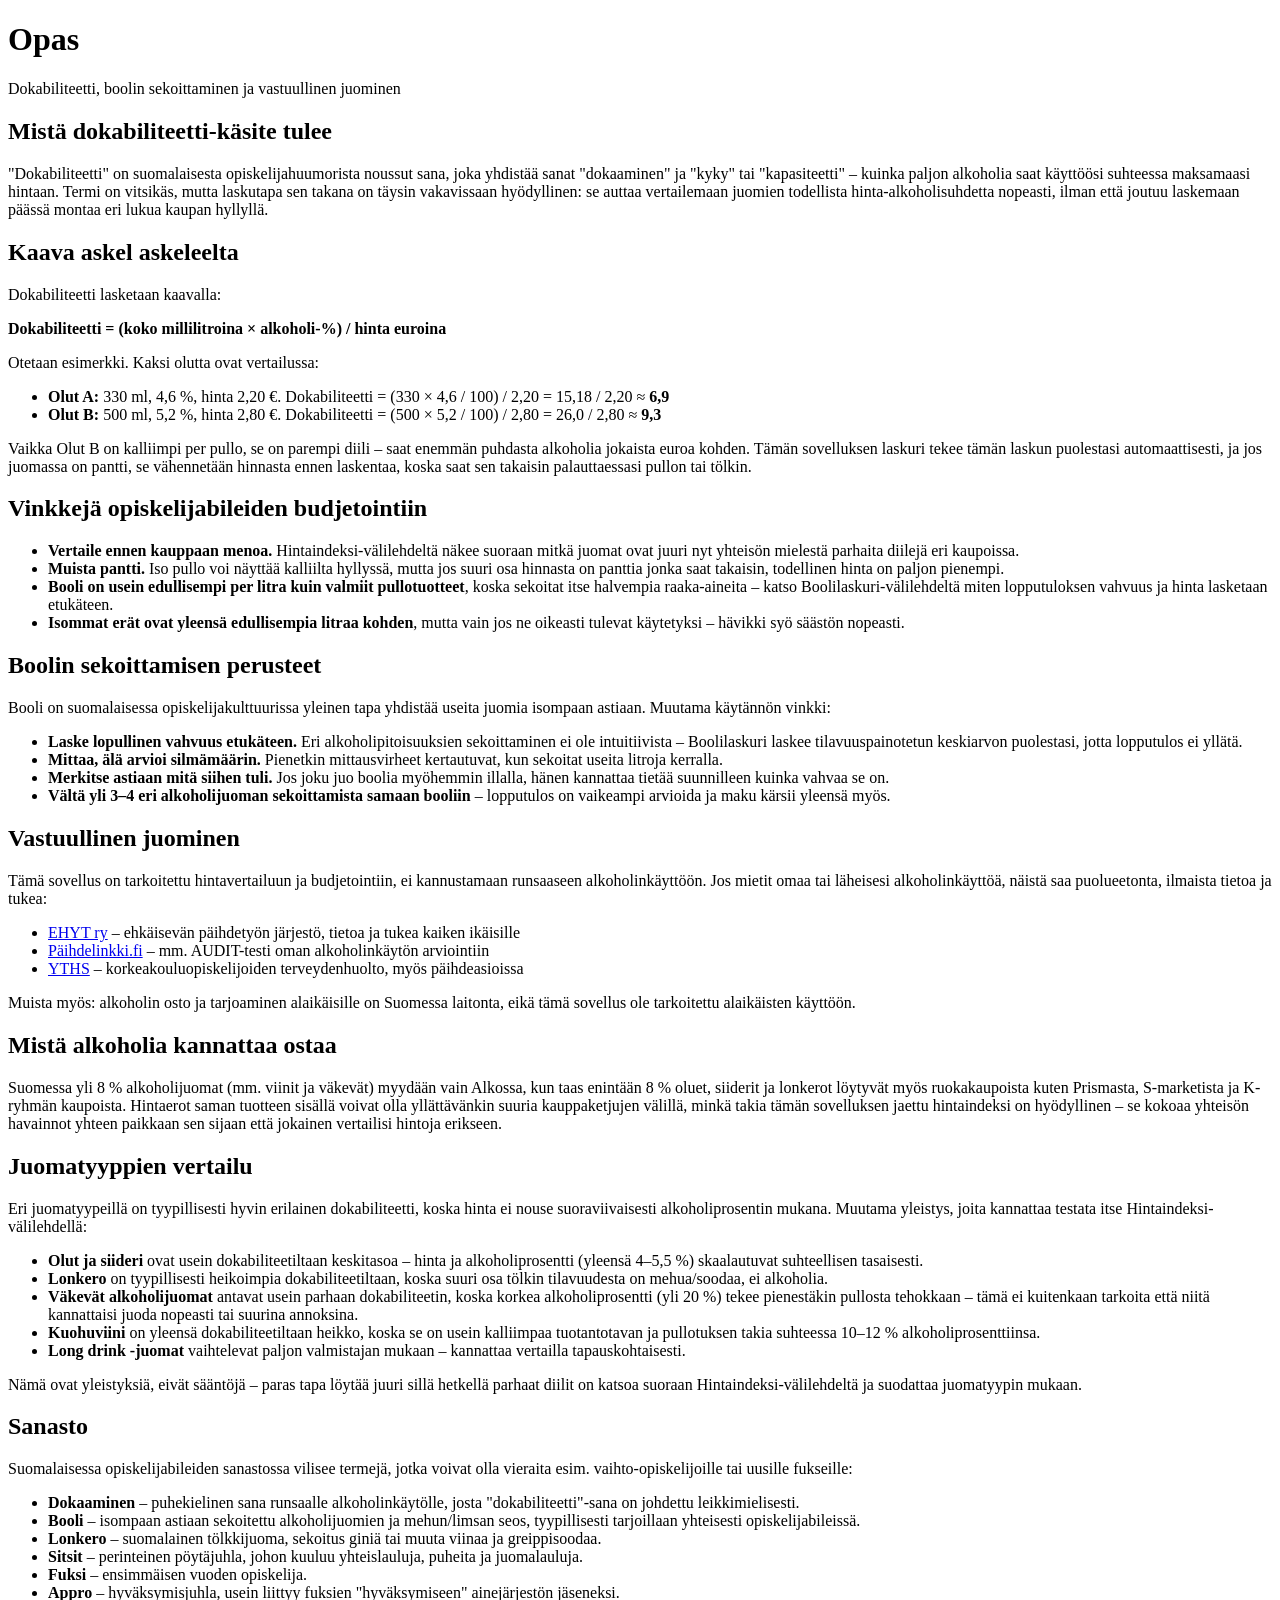
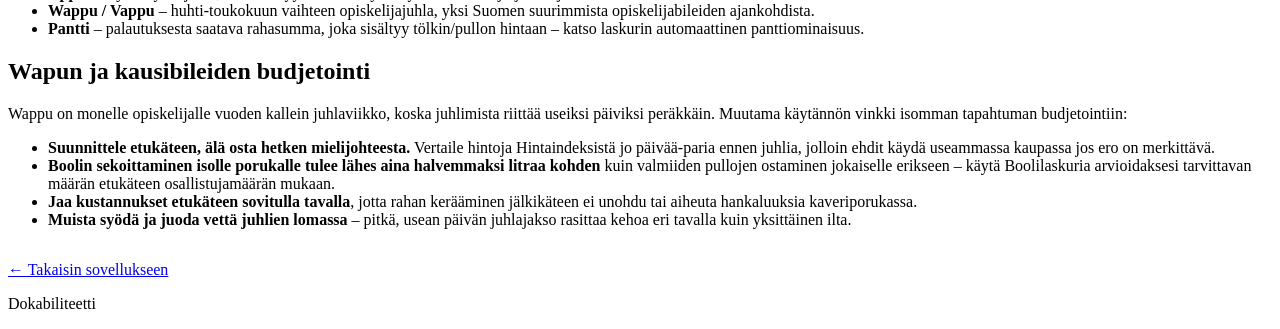
==== opas.html @ d9f46059 "Add files via upload" ====
<!DOCTYPE html>
<html lang="fi">
<head>
<meta charset="UTF-8">
<meta name="viewport" content="width=device-width, initial-scale=1, viewport-fit=cover">
<title>Opas: Dokabiliteetti, boolin sekoittaminen ja vastuullinen juominen &ndash; Dokabiliteetti</title>
<meta name="description" content="Kattava opas: mitä dokabiliteetti tarkoittaa, miten sen laskee itse, vinkkejä opiskelijabileiden budjetointiin, boolin sekoittamisen perusteet ja linkit vastuullisen juomisen tukeen.">
<link rel="canonical" href="https://dokabiliteetti.site/opas.html">
<meta name="theme-color" content="#0F6E56">
<link rel="icon" href="icon-192.png">
<link rel="stylesheet" href="styles.css">
</head>
<body>

<header>
  <h1>Opas</h1>
  <p class="subtitle">Dokabiliteetti, boolin sekoittaminen ja vastuullinen juominen</p>
</header>

<main>
  <div class="tietosuoja-sisalto">

    <h2 class="section-title">Mistä dokabiliteetti-käsite tulee</h2>
    <p>"Dokabiliteetti" on suomalaisesta opiskelijahuumorista noussut sana, joka yhdistää sanat "dokaaminen" ja "kyky" tai "kapasiteetti" &ndash; kuinka paljon alkoholia saat käyttöösi suhteessa maksamaasi hintaan. Termi on vitsikäs, mutta laskutapa sen takana on täysin vakavissaan hyödyllinen: se auttaa vertailemaan juomien todellista hinta-alkoholisuhdetta nopeasti, ilman että joutuu laskemaan päässä montaa eri lukua kaupan hyllyllä.</p>

    <h2 class="section-title">Kaava askel askeleelta</h2>
    <p>Dokabiliteetti lasketaan kaavalla:</p>
    <p><strong>Dokabiliteetti = (koko millilitroina &times; alkoholi-%) / hinta euroina</strong></p>
    <p>Otetaan esimerkki. Kaksi olutta ovat vertailussa:</p>
    <ul>
      <li><strong>Olut A:</strong> 330 ml, 4,6&nbsp;%, hinta 2,20&nbsp;&euro;. Dokabiliteetti = (330 &times; 4,6 / 100) / 2,20 = 15,18 / 2,20 &asymp; <strong>6,9</strong></li>
      <li><strong>Olut B:</strong> 500 ml, 5,2&nbsp;%, hinta 2,80&nbsp;&euro;. Dokabiliteetti = (500 &times; 5,2 / 100) / 2,80 = 26,0 / 2,80 &asymp; <strong>9,3</strong></li>
    </ul>
    <p>Vaikka Olut B on kalliimpi per pullo, se on parempi diili &ndash; saat enemmän puhdasta alkoholia jokaista euroa kohden. Tämän sovelluksen laskuri tekee tämän laskun puolestasi automaattisesti, ja jos juomassa on pantti, se vähennetään hinnasta ennen laskentaa, koska saat sen takaisin palauttaessasi pullon tai tölkin.</p>

    <h2 class="section-title">Vinkkejä opiskelijabileiden budjetointiin</h2>
    <ul>
      <li><strong>Vertaile ennen kauppaan menoa.</strong> Hintaindeksi-välilehdeltä näkee suoraan mitkä juomat ovat juuri nyt yhteisön mielestä parhaita diilejä eri kaupoissa.</li>
      <li><strong>Muista pantti.</strong> Iso pullo voi näyttää kalliilta hyllyssä, mutta jos suuri osa hinnasta on panttia jonka saat takaisin, todellinen hinta on paljon pienempi.</li>
      <li><strong>Booli on usein edullisempi per litra kuin valmiit pullotuotteet</strong>, koska sekoitat itse halvempia raaka-aineita &ndash; katso Boolilaskuri-välilehdeltä miten lopputuloksen vahvuus ja hinta lasketaan etukäteen.</li>
      <li><strong>Isommat erät ovat yleensä edullisempia litraa kohden</strong>, mutta vain jos ne oikeasti tulevat käytetyksi &ndash; hävikki syö säästön nopeasti.</li>
    </ul>

    <h2 class="section-title">Boolin sekoittamisen perusteet</h2>
    <p>Booli on suomalaisessa opiskelijakulttuurissa yleinen tapa yhdistää useita juomia isompaan astiaan. Muutama käytännön vinkki:</p>
    <ul>
      <li><strong>Laske lopullinen vahvuus etukäteen.</strong> Eri alkoholipitoisuuksien sekoittaminen ei ole intuitiivista &ndash; Boolilaskuri laskee tilavuuspainotetun keskiarvon puolestasi, jotta lopputulos ei yllätä.</li>
      <li><strong>Mittaa, älä arvioi silmämäärin.</strong> Pienetkin mittausvirheet kertautuvat, kun sekoitat useita litroja kerralla.</li>
      <li><strong>Merkitse astiaan mitä siihen tuli.</strong> Jos joku juo boolia myöhemmin illalla, hänen kannattaa tietää suunnilleen kuinka vahvaa se on.</li>
      <li><strong>Vältä yli 3&ndash;4 eri alkoholijuoman sekoittamista samaan booliin</strong> &ndash; lopputulos on vaikeampi arvioida ja maku kärsii yleensä myös.</li>
    </ul>

    <h2 class="section-title">Vastuullinen juominen</h2>
    <p>Tämä sovellus on tarkoitettu hintavertailuun ja budjetointiin, ei kannustamaan runsaaseen alkoholinkäyttöön. Jos mietit omaa tai läheisesi alkoholinkäyttöä, näistä saa puolueetonta, ilmaista tietoa ja tukea:</p>
    <ul>
      <li><a href="https://ehyt.fi" target="_blank" rel="noopener">EHYT ry</a> &ndash; ehkäisevän päihdetyön järjestö, tietoa ja tukea kaiken ikäisille</li>
      <li><a href="https://www.paihdelinkki.fi" target="_blank" rel="noopener">Päihdelinkki.fi</a> &ndash; mm. AUDIT-testi oman alkoholinkäytön arviointiin</li>
      <li><a href="https://www.yths.fi" target="_blank" rel="noopener">YTHS</a> &ndash; korkeakouluopiskelijoiden terveydenhuolto, myös päihdeasioissa</li>
    </ul>
    <p>Muista myös: alkoholin osto ja tarjoaminen alaikäisille on Suomessa laitonta, eikä tämä sovellus ole tarkoitettu alaikäisten käyttöön.</p>

    <h2 class="section-title">Mistä alkoholia kannattaa ostaa</h2>
    <p>Suomessa yli 8&nbsp;% alkoholijuomat (mm. viinit ja väkevät) myydään vain Alkossa, kun taas enintään 8&nbsp;% oluet, siiderit ja lonkerot löytyvät myös ruokakaupoista kuten Prismasta, S-marketista ja K-ryhmän kaupoista. Hintaerot saman tuotteen sisällä voivat olla yllättävänkin suuria kauppaketjujen välillä, minkä takia tämän sovelluksen jaettu hintaindeksi on hyödyllinen &ndash; se kokoaa yhteisön havainnot yhteen paikkaan sen sijaan että jokainen vertailisi hintoja erikseen.</p>

    <h2 class="section-title">Juomatyyppien vertailu</h2>
    <p>Eri juomatyypeillä on tyypillisesti hyvin erilainen dokabiliteetti, koska hinta ei nouse suoraviivaisesti alkoholiprosentin mukana. Muutama yleistys, joita kannattaa testata itse Hintaindeksi-välilehdellä:</p>
    <ul>
      <li><strong>Olut ja siideri</strong> ovat usein dokabiliteetiltaan keskitasoa &ndash; hinta ja alkoholiprosentti (yleensä 4&ndash;5,5&nbsp;%) skaalautuvat suhteellisen tasaisesti.</li>
      <li><strong>Lonkero</strong> on tyypillisesti heikoimpia dokabiliteetiltaan, koska suuri osa tölkin tilavuudesta on mehua/soodaa, ei alkoholia.</li>
      <li><strong>Väkevät alkoholijuomat</strong> antavat usein parhaan dokabiliteetin, koska korkea alkoholiprosentti (yli 20&nbsp;%) tekee pienestäkin pullosta tehokkaan &ndash; tämä ei kuitenkaan tarkoita että niitä kannattaisi juoda nopeasti tai suurina annoksina.</li>
      <li><strong>Kuohuviini</strong> on yleensä dokabiliteetiltaan heikko, koska se on usein kalliimpaa tuotantotavan ja pullotuksen takia suhteessa 10&ndash;12&nbsp;% alkoholiprosenttiinsa.</li>
      <li><strong>Long drink -juomat</strong> vaihtelevat paljon valmistajan mukaan &ndash; kannattaa vertailla tapauskohtaisesti.</li>
    </ul>
    <p>Nämä ovat yleistyksiä, eivät sääntöjä &ndash; paras tapa löytää juuri sillä hetkellä parhaat diilit on katsoa suoraan Hintaindeksi-välilehdeltä ja suodattaa juomatyypin mukaan.</p>

    <h2 class="section-title">Sanasto</h2>
    <p>Suomalaisessa opiskelijabileiden sanastossa vilisee termejä, jotka voivat olla vieraita esim. vaihto-opiskelijoille tai uusille fukseille:</p>
    <ul>
      <li><strong>Dokaaminen</strong> &ndash; puhekielinen sana runsaalle alkoholinkäytölle, josta "dokabiliteetti"-sana on johdettu leikkimielisesti.</li>
      <li><strong>Booli</strong> &ndash; isompaan astiaan sekoitettu alkoholijuomien ja mehun/limsan seos, tyypillisesti tarjoillaan yhteisesti opiskelijabileissä.</li>
      <li><strong>Lonkero</strong> &ndash; suomalainen tölkkijuoma, sekoitus giniä tai muuta viinaa ja greippisoodaa.</li>
      <li><strong>Sitsit</strong> &ndash; perinteinen pöytäjuhla, johon kuuluu yhteislauluja, puheita ja juomalauluja.</li>
      <li><strong>Fuksi</strong> &ndash; ensimmäisen vuoden opiskelija.</li>
      <li><strong>Appro</strong> &ndash; hyväksymisjuhla, usein liittyy fuksien "hyväksymiseen" ainejärjestön jäseneksi.</li>
      <li><strong>Wappu / Vappu</strong> &ndash; huhti-toukokuun vaihteen opiskelijajuhla, yksi Suomen suurimmista opiskelijabileiden ajankohdista.</li>
      <li><strong>Pantti</strong> &ndash; palautuksesta saatava rahasumma, joka sisältyy tölkin/pullon hintaan &ndash; katso laskurin automaattinen panttiominaisuus.</li>
    </ul>

    <h2 class="section-title">Wapun ja kausibileiden budjetointi</h2>
    <p>Wappu on monelle opiskelijalle vuoden kallein juhlaviikko, koska juhlimista riittää useiksi päiviksi peräkkäin. Muutama käytännön vinkki isomman tapahtuman budjetointiin:</p>
    <ul>
      <li><strong>Suunnittele etukäteen, älä osta hetken mielijohteesta.</strong> Vertaile hintoja Hintaindeksistä jo päivää-paria ennen juhlia, jolloin ehdit käydä useammassa kaupassa jos ero on merkittävä.</li>
      <li><strong>Boolin sekoittaminen isolle porukalle tulee lähes aina halvemmaksi litraa kohden</strong> kuin valmiiden pullojen ostaminen jokaiselle erikseen &ndash; käytä Boolilaskuria arvioidaksesi tarvittavan määrän etukäteen osallistujamäärän mukaan.</li>
      <li><strong>Jaa kustannukset etukäteen sovitulla tavalla</strong>, jotta rahan kerääminen jälkikäteen ei unohdu tai aiheuta hankaluuksia kaveriporukassa.</li>
      <li><strong>Muista syödä ja juoda vettä juhlien lomassa</strong> &ndash; pitkä, usean päivän juhlajakso rasittaa kehoa eri tavalla kuin yksittäinen ilta.</li>
    </ul>

    <p><a href="index.html" class="link-btn" style="display:inline-block; margin-top:1rem;">&larr; Takaisin sovellukseen</a></p>
  </div>
</main>

<footer>
  <p>Dokabiliteetti</p>
</footer>

</body>
</html>
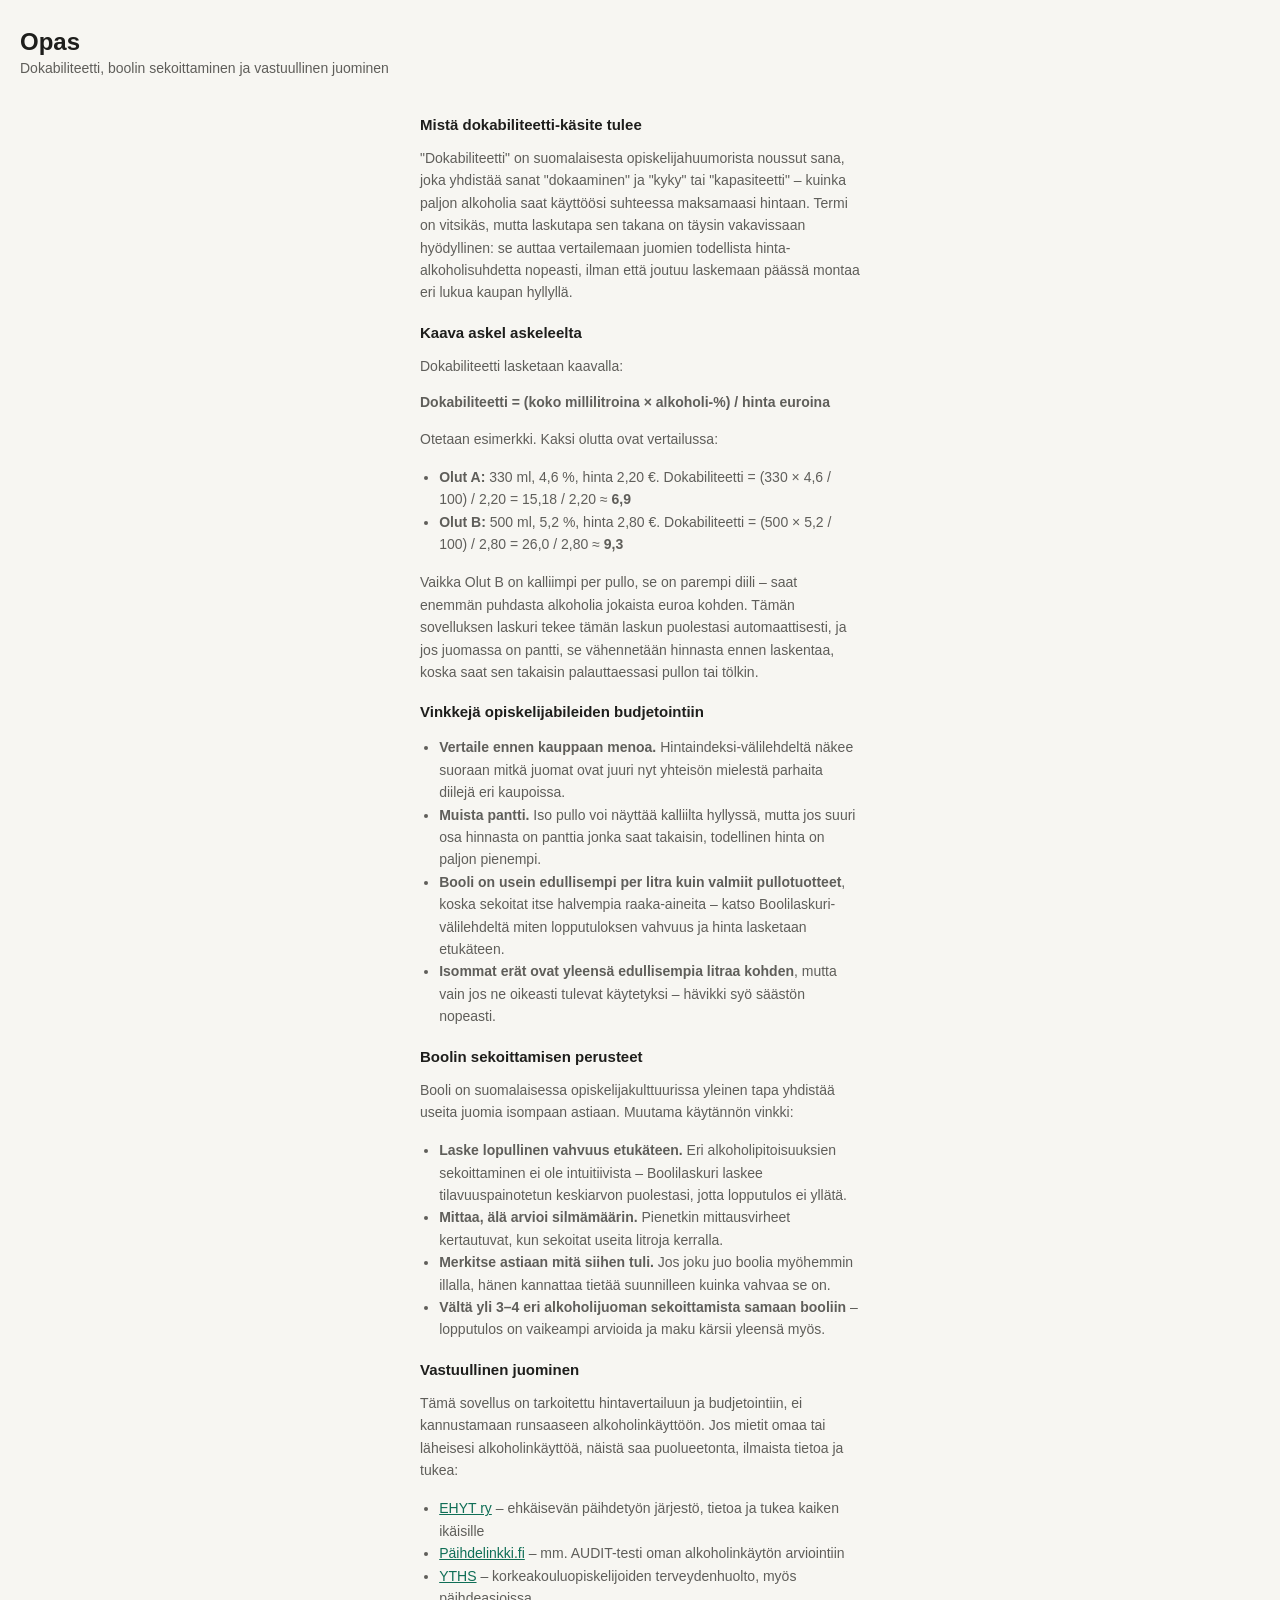
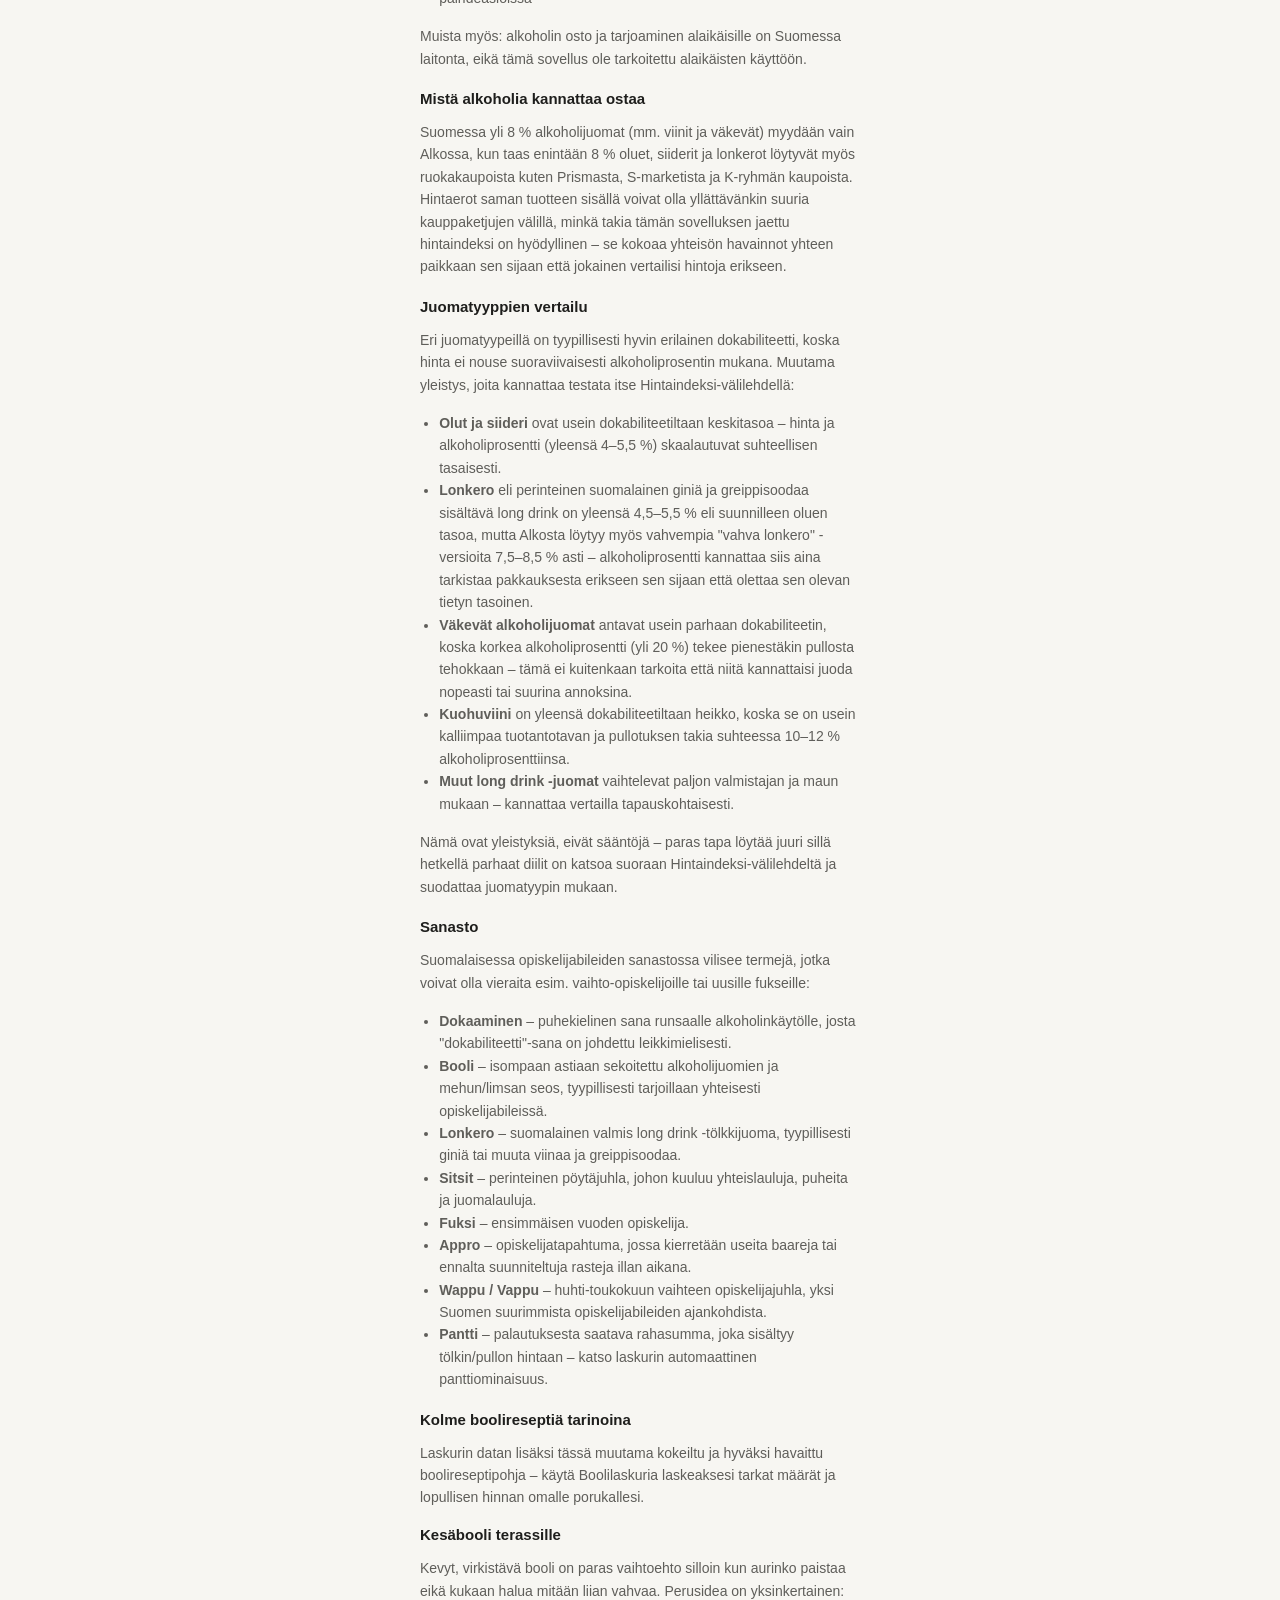
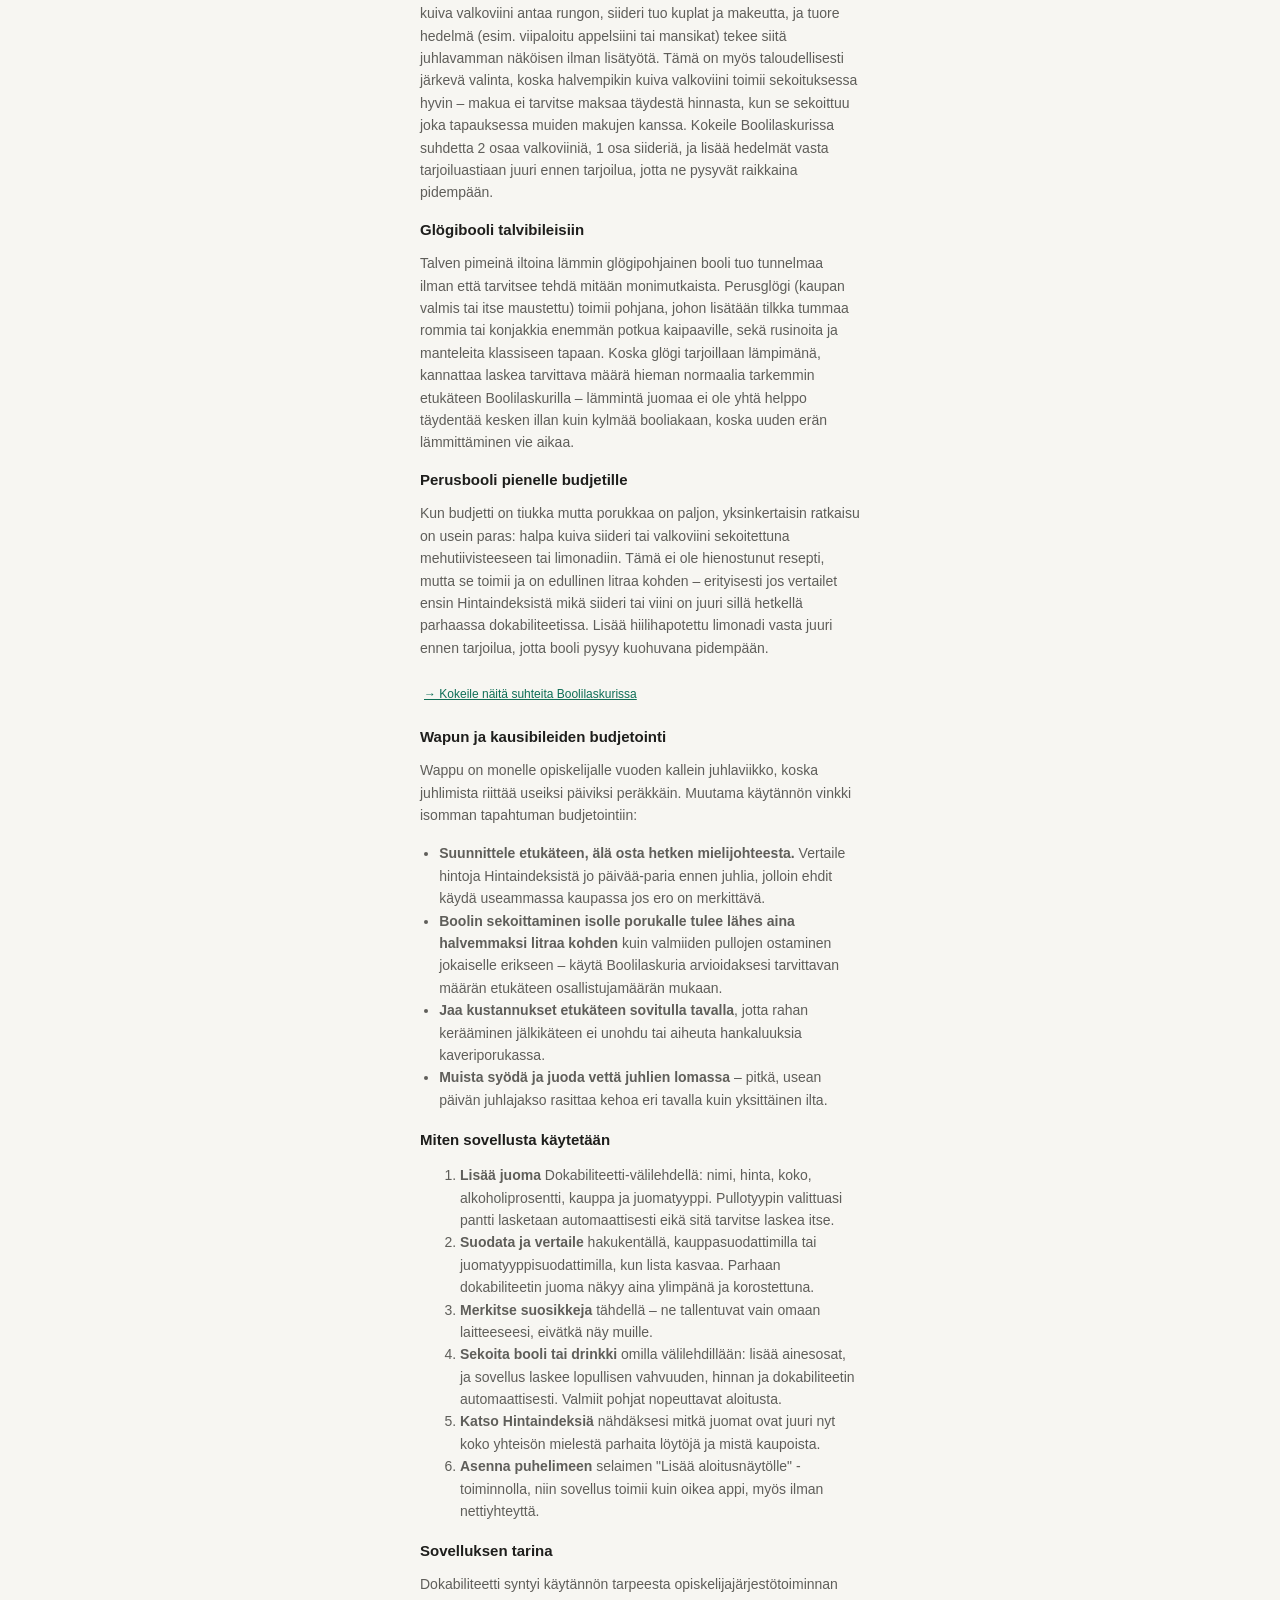
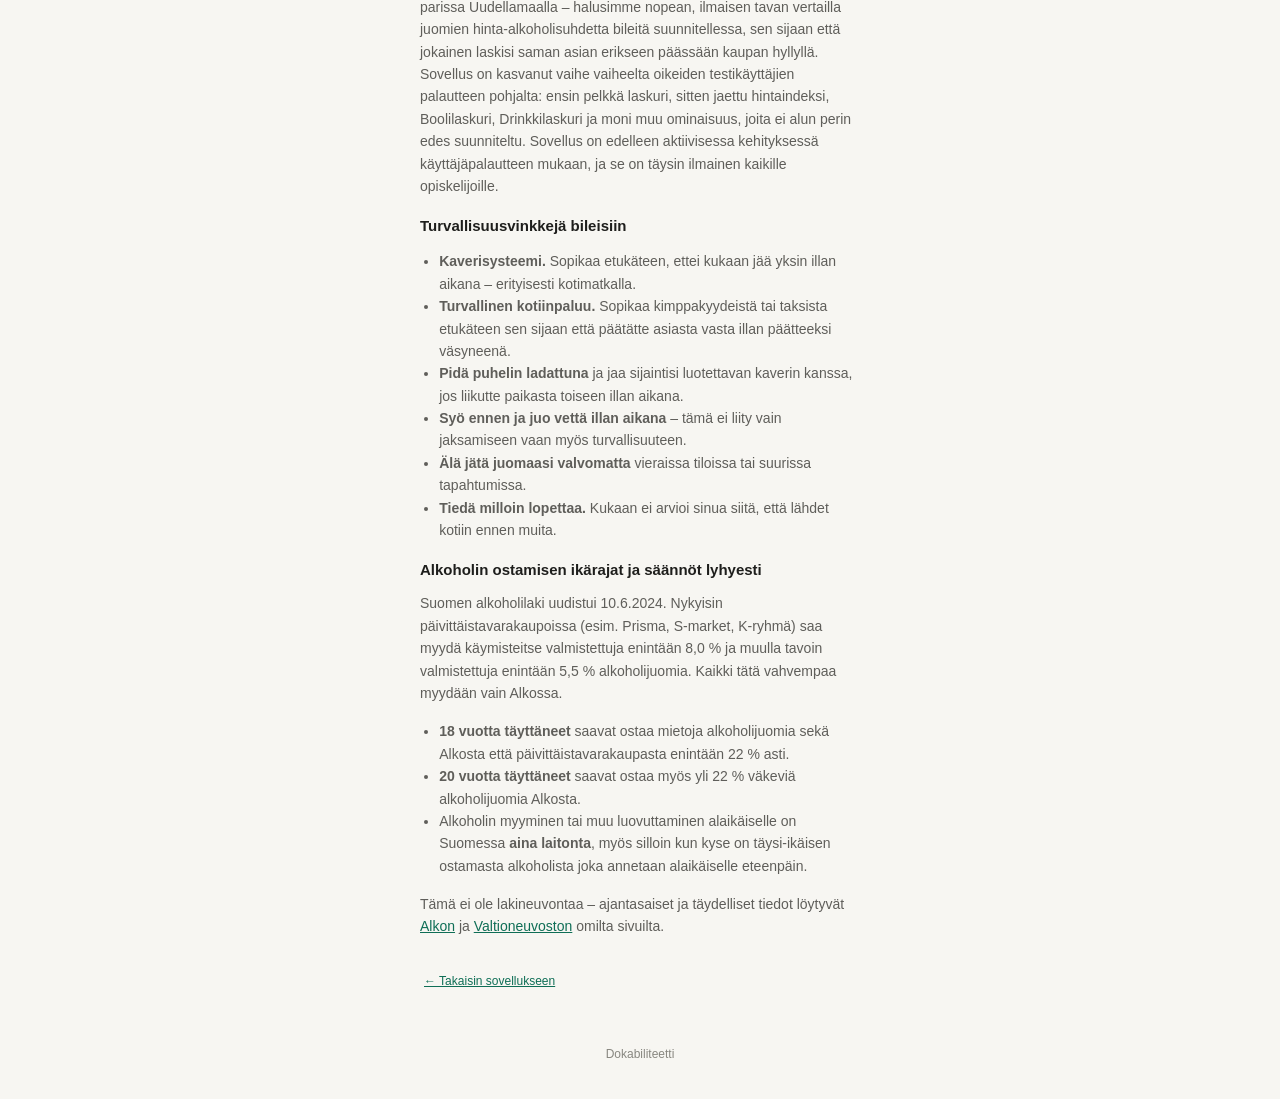
==== commit 8fb67380: "Add files via upload" ====
--- a/opas.html
+++ b/opas.html
@@ -66,10 +66,10 @@
     <p>Eri juomatyypeillä on tyypillisesti hyvin erilainen dokabiliteetti, koska hinta ei nouse suoraviivaisesti alkoholiprosentin mukana. Muutama yleistys, joita kannattaa testata itse Hintaindeksi-välilehdellä:</p>
     <ul>
       <li><strong>Olut ja siideri</strong> ovat usein dokabiliteetiltaan keskitasoa &ndash; hinta ja alkoholiprosentti (yleensä 4&ndash;5,5&nbsp;%) skaalautuvat suhteellisen tasaisesti.</li>
-      <li><strong>Lonkero</strong> on tyypillisesti heikoimpia dokabiliteetiltaan, koska suuri osa tölkin tilavuudesta on mehua/soodaa, ei alkoholia.</li>
+      <li><strong>Lonkero</strong> eli perinteinen suomalainen giniä ja greippisoodaa sisältävä long drink on yleensä 4,5&ndash;5,5&nbsp;% eli suunnilleen oluen tasoa, mutta Alkosta löytyy myös vahvempia "vahva lonkero" -versioita 7,5&ndash;8,5&nbsp;% asti &ndash; alkoholiprosentti kannattaa siis aina tarkistaa pakkauksesta erikseen sen sijaan että olettaa sen olevan tietyn tasoinen.</li>
       <li><strong>Väkevät alkoholijuomat</strong> antavat usein parhaan dokabiliteetin, koska korkea alkoholiprosentti (yli 20&nbsp;%) tekee pienestäkin pullosta tehokkaan &ndash; tämä ei kuitenkaan tarkoita että niitä kannattaisi juoda nopeasti tai suurina annoksina.</li>
       <li><strong>Kuohuviini</strong> on yleensä dokabiliteetiltaan heikko, koska se on usein kalliimpaa tuotantotavan ja pullotuksen takia suhteessa 10&ndash;12&nbsp;% alkoholiprosenttiinsa.</li>
-      <li><strong>Long drink -juomat</strong> vaihtelevat paljon valmistajan mukaan &ndash; kannattaa vertailla tapauskohtaisesti.</li>
+      <li><strong>Muut long drink -juomat</strong> vaihtelevat paljon valmistajan ja maun mukaan &ndash; kannattaa vertailla tapauskohtaisesti.</li>
     </ul>
     <p>Nämä ovat yleistyksiä, eivät sääntöjä &ndash; paras tapa löytää juuri sillä hetkellä parhaat diilit on katsoa suoraan Hintaindeksi-välilehdeltä ja suodattaa juomatyypin mukaan.</p>
 
@@ -78,13 +78,27 @@
     <ul>
       <li><strong>Dokaaminen</strong> &ndash; puhekielinen sana runsaalle alkoholinkäytölle, josta "dokabiliteetti"-sana on johdettu leikkimielisesti.</li>
       <li><strong>Booli</strong> &ndash; isompaan astiaan sekoitettu alkoholijuomien ja mehun/limsan seos, tyypillisesti tarjoillaan yhteisesti opiskelijabileissä.</li>
-      <li><strong>Lonkero</strong> &ndash; suomalainen tölkkijuoma, sekoitus giniä tai muuta viinaa ja greippisoodaa.</li>
+      <li><strong>Lonkero</strong> &ndash; suomalainen valmis long drink -tölkkijuoma, tyypillisesti giniä tai muuta viinaa ja greippisoodaa.</li>
       <li><strong>Sitsit</strong> &ndash; perinteinen pöytäjuhla, johon kuuluu yhteislauluja, puheita ja juomalauluja.</li>
       <li><strong>Fuksi</strong> &ndash; ensimmäisen vuoden opiskelija.</li>
-      <li><strong>Appro</strong> &ndash; hyväksymisjuhla, usein liittyy fuksien "hyväksymiseen" ainejärjestön jäseneksi.</li>
+      <li><strong>Appro</strong> &ndash; opiskelijatapahtuma, jossa kierretään useita baareja tai ennalta suunniteltuja rasteja illan aikana.</li>
       <li><strong>Wappu / Vappu</strong> &ndash; huhti-toukokuun vaihteen opiskelijajuhla, yksi Suomen suurimmista opiskelijabileiden ajankohdista.</li>
       <li><strong>Pantti</strong> &ndash; palautuksesta saatava rahasumma, joka sisältyy tölkin/pullon hintaan &ndash; katso laskurin automaattinen panttiominaisuus.</li>
     </ul>
+
+    <h2 class="section-title">Kolme boolireseptiä tarinoina</h2>
+    <p>Laskurin datan lisäksi tässä muutama kokeiltu ja hyväksi havaittu boolireseptipohja &ndash; käytä Boolilaskuria laskeaksesi tarkat määrät ja lopullisen hinnan omalle porukallesi.</p>
+
+    <h3 class="resepti-otsikko">Kesäbooli terassille</h3>
+    <p>Kevyt, virkistävä booli on paras vaihtoehto silloin kun aurinko paistaa eikä kukaan halua mitään liian vahvaa. Perusidea on yksinkertainen: kuiva valkoviini antaa rungon, siideri tuo kuplat ja makeutta, ja tuore hedelmä (esim. viipaloitu appelsiini tai mansikat) tekee siitä juhlavamman näköisen ilman lisätyötä. Tämä on myös taloudellisesti järkevä valinta, koska halvempikin kuiva valkoviini toimii sekoituksessa hyvin &ndash; makua ei tarvitse maksaa täydestä hinnasta, kun se sekoittuu joka tapauksessa muiden makujen kanssa. Kokeile Boolilaskurissa suhdetta 2 osaa valkoviiniä, 1 osa siideriä, ja lisää hedelmät vasta tarjoiluastiaan juuri ennen tarjoilua, jotta ne pysyvät raikkaina pidempään.</p>
+
+    <h3 class="resepti-otsikko">Glögibooli talvibileisiin</h3>
+    <p>Talven pimeinä iltoina lämmin glögipohjainen booli tuo tunnelmaa ilman että tarvitsee tehdä mitään monimutkaista. Perusglögi (kaupan valmis tai itse maustettu) toimii pohjana, johon lisätään tilkka tummaa rommia tai konjakkia enemmän potkua kaipaaville, sekä rusinoita ja manteleita klassiseen tapaan. Koska glögi tarjoillaan lämpimänä, kannattaa laskea tarvittava määrä hieman normaalia tarkemmin etukäteen Boolilaskurilla &ndash; lämmintä juomaa ei ole yhtä helppo täydentää kesken illan kuin kylmää booliakaan, koska uuden erän lämmittäminen vie aikaa.</p>
+
+    <h3 class="resepti-otsikko">Perusbooli pienelle budjetille</h3>
+    <p>Kun budjetti on tiukka mutta porukkaa on paljon, yksinkertaisin ratkaisu on usein paras: halpa kuiva siideri tai valkoviini sekoitettuna mehutiivisteeseen tai limonadiin. Tämä ei ole hienostunut resepti, mutta se toimii ja on edullinen litraa kohden &ndash; erityisesti jos vertailet ensin Hintaindeksist&auml; mik&auml; siideri tai viini on juuri sill&auml; hetkell&auml; parhaassa dokabiliteetissa. Lis&auml;&auml; hiilihapotettu limonadi vasta juuri ennen tarjoilua, jotta booli pysyy kuohuvana pidemp&auml;&auml;n.</p>
+
+    <p><a href="index.html#booli" class="link-btn" style="display:inline-block;">&rarr; Kokeile näitä suhteita Boolilaskurissa</a></p>
 
     <h2 class="section-title">Wapun ja kausibileiden budjetointi</h2>
     <p>Wappu on monelle opiskelijalle vuoden kallein juhlaviikko, koska juhlimista riittää useiksi päiviksi peräkkäin. Muutama käytännön vinkki isomman tapahtuman budjetointiin:</p>
@@ -94,6 +108,38 @@
       <li><strong>Jaa kustannukset etukäteen sovitulla tavalla</strong>, jotta rahan kerääminen jälkikäteen ei unohdu tai aiheuta hankaluuksia kaveriporukassa.</li>
       <li><strong>Muista syödä ja juoda vettä juhlien lomassa</strong> &ndash; pitkä, usean päivän juhlajakso rasittaa kehoa eri tavalla kuin yksittäinen ilta.</li>
     </ul>
+
+    <h2 class="section-title">Miten sovellusta käytetään</h2>
+    <ol>
+      <li><strong>Lisää juoma</strong> Dokabiliteetti-välilehdellä: nimi, hinta, koko, alkoholiprosentti, kauppa ja juomatyyppi. Pullotyypin valittuasi pantti lasketaan automaattisesti eikä sitä tarvitse laskea itse.</li>
+      <li><strong>Suodata ja vertaile</strong> hakukentällä, kauppasuodattimilla tai juomatyyppisuodattimilla, kun lista kasvaa. Parhaan dokabiliteetin juoma näkyy aina ylimpänä ja korostettuna.</li>
+      <li><strong>Merkitse suosikkeja</strong> t&auml;hdell&auml; &ndash; ne tallentuvat vain omaan laitteeseesi, eiv&auml;tk&auml; n&auml;y muille.</li>
+      <li><strong>Sekoita booli tai drinkki</strong> omilla v&auml;lilehdill&auml;&auml;n: lis&auml;&auml; ainesosat, ja sovellus laskee lopullisen vahvuuden, hinnan ja dokabiliteetin automaattisesti. Valmiit pohjat nopeuttavat aloitusta.</li>
+      <li><strong>Katso Hintaindeksi&auml;</strong> n&auml;hd&auml;ksesi mitk&auml; juomat ovat juuri nyt koko yhteis&ouml;n mielest&auml; parhaita l&ouml;yt&ouml;j&auml; ja mist&auml; kaupoista.</li>
+      <li><strong>Asenna puhelimeen</strong> selaimen "Lis&auml;&auml; aloitusn&auml;yt&ouml;lle" -toiminnolla, niin sovellus toimii kuin oikea appi, my&ouml;s ilman nettiyhteytt&auml;.</li>
+    </ol>
+
+    <h2 class="section-title">Sovelluksen tarina</h2>
+    <p>Dokabiliteetti syntyi käytännön tarpeesta opiskelijajärjestötoiminnan parissa Uudellamaalla &ndash; halusimme nopean, ilmaisen tavan vertailla juomien hinta-alkoholisuhdetta bileitä suunnitellessa, sen sijaan että jokainen laskisi saman asian erikseen päässään kaupan hyllyllä. Sovellus on kasvanut vaihe vaiheelta oikeiden testikäyttäjien palautteen pohjalta: ensin pelkkä laskuri, sitten jaettu hintaindeksi, Boolilaskuri, Drinkkilaskuri ja moni muu ominaisuus, joita ei alun perin edes suunniteltu. Sovellus on edelleen aktiivisessa kehityksessä käyttäjäpalautteen mukaan, ja se on täysin ilmainen kaikille opiskelijoille.</p>
+
+    <h2 class="section-title">Turvallisuusvinkkejä bileisiin</h2>
+    <ul>
+      <li><strong>Kaverisysteemi.</strong> Sopikaa etukäteen, ettei kukaan jää yksin illan aikana &ndash; erityisesti kotimatkalla.</li>
+      <li><strong>Turvallinen kotiinpaluu.</strong> Sopikaa kimppakyydeistä tai taksista etukäteen sen sijaan että päätätte asiasta vasta illan päätteeksi väsyneenä.</li>
+      <li><strong>Pidä puhelin ladattuna</strong> ja jaa sijaintisi luotettavan kaverin kanssa, jos liikutte paikasta toiseen illan aikana.</li>
+      <li><strong>Syö ennen ja juo vettä illan aikana</strong> &ndash; tämä ei liity vain jaksamiseen vaan myös turvallisuuteen.</li>
+      <li><strong>Älä jätä juomaasi valvomatta</strong> vieraissa tiloissa tai suurissa tapahtumissa.</li>
+      <li><strong>Tiedä milloin lopettaa.</strong> Kukaan ei arvioi sinua siitä, että lähdet kotiin ennen muita.</li>
+    </ul>
+
+    <h2 class="section-title">Alkoholin ostamisen ikärajat ja säännöt lyhyesti</h2>
+    <p>Suomen alkoholilaki uudistui 10.6.2024. Nykyisin päivittäistavarakaupoissa (esim. Prisma, S-market, K-ryhmä) saa myydä käymisteitse valmistettuja enintään 8,0&nbsp;% ja muulla tavoin valmistettuja enintään 5,5&nbsp;% alkoholijuomia. Kaikki tätä vahvempaa myydään vain Alkossa.</p>
+    <ul>
+      <li><strong>18 vuotta täyttäneet</strong> saavat ostaa mietoja alkoholijuomia sek&auml; Alkosta ett&auml; p&auml;ivitt&auml;istavarakaupasta enint&auml;&auml;n 22&nbsp;% asti.</li>
+      <li><strong>20 vuotta täyttäneet</strong> saavat ostaa myös yli 22&nbsp;% väkeviä alkoholijuomia Alkosta.</li>
+      <li>Alkoholin myyminen tai muu luovuttaminen alaikäiselle on Suomessa <strong>aina laitonta</strong>, myös silloin kun kyse on täysi-ikäisen ostamasta alkoholista joka annetaan alaikäiselle eteenp&auml;in.</li>
+    </ul>
+    <p>Tämä ei ole lakineuvontaa &ndash; ajantasaiset ja täydelliset tiedot löytyvät <a href="https://www.alko.fi" target="_blank" rel="noopener">Alkon</a> ja <a href="https://valtioneuvosto.fi" target="_blank" rel="noopener">Valtioneuvoston</a> omilta sivuilta.</p>
 
     <p><a href="index.html" class="link-btn" style="display:inline-block; margin-top:1rem;">&larr; Takaisin sovellukseen</a></p>
   </div>
--- a/styles.css
+++ b/styles.css
@@ -0,0 +1,1156 @@
+:root {
+  --bg: #F7F6F2;
+  --card: #FFFFFF;
+  --border: #E1DFD6;
+  --text-primary: #1E1E1C;
+  --text-secondary: #5F5E5A;
+  --text-muted: #888780;
+  --accent: #0F6E56;
+  --accent-bg: #E1F5EE;
+  --accent-text: #085041;
+  --danger: #A32D2D;
+  --warning-bg: #FCF1DC;
+  --warning-border: #E3B54B;
+  --warning-text: #7A5B10;
+  --radius: 14px;
+}
+
+@media (prefers-color-scheme: dark) {
+  :root {
+    --bg: #17181A;
+    --card: #212325;
+    --border: #35373A;
+    --text-primary: #F1F0EC;
+    --text-secondary: #ABAAA5;
+    --text-muted: #7C7B76;
+    --accent: #35C99B;
+    --accent-bg: #103129;
+    --accent-text: #6FE0BB;
+    --danger: #E38080;
+    --warning-bg: #33290F;
+    --warning-border: #9C7A28;
+    --warning-text: #E8C572;
+  }
+}
+
+* { box-sizing: border-box; }
+
+[hidden] {
+  display: none !important;
+}
+
+.skip-link {
+  position: absolute;
+  left: -999px;
+  top: 0;
+  background: var(--accent);
+  color: #fff;
+  padding: 10px 16px;
+  border-radius: 0 0 10px 0;
+  z-index: 1000;
+  font-size: 14px;
+}
+
+.skip-link:focus {
+  left: 0;
+}
+
+button:focus-visible,
+input:focus-visible,
+select:focus-visible,
+a:focus-visible {
+  outline: 3px solid var(--accent);
+  outline-offset: 2px;
+}
+
+html {
+  overflow-x: hidden;
+  width: 100%;
+}
+
+html, body {
+  margin: 0;
+  padding: 0;
+  background: var(--bg);
+  color: var(--text-primary);
+  font-family: -apple-system, BlinkMacSystemFont, "Segoe UI", Roboto, Helvetica, Arial, sans-serif;
+  -webkit-font-smoothing: antialiased;
+}
+
+body {
+  overflow-x: hidden;
+  max-width: 100vw;
+  padding: env(safe-area-inset-top) env(safe-area-inset-right) env(safe-area-inset-bottom) env(safe-area-inset-left);
+  min-height: 100vh;
+  display: flex;
+  flex-direction: column;
+}
+
+header {
+  padding: 1.75rem 1.25rem 0.75rem;
+}
+
+header h1 {
+  margin: 0;
+  font-size: 24px;
+  font-weight: 700;
+}
+
+.subtitle {
+  margin: 4px 0 0;
+  color: var(--text-secondary);
+  font-size: 14px;
+}
+
+main {
+  flex: 1;
+  padding: 0.5rem 1.25rem 1rem;
+  max-width: 480px;
+  width: 100%;
+  margin: 0 auto;
+  min-width: 0;
+}
+
+form {
+  background: var(--card);
+  border: 1px solid var(--border);
+  border-radius: var(--radius);
+  padding: 1rem;
+  display: flex;
+  flex-direction: column;
+  gap: 10px;
+  margin-bottom: 1.25rem;
+}
+
+label {
+  font-size: 13px;
+  color: var(--text-secondary);
+  margin-bottom: -6px;
+}
+
+input {
+  height: 44px;
+  border-radius: 10px;
+  border: 1px solid var(--border);
+  background: var(--bg);
+  padding: 0 12px;
+  font-size: 16px;
+  color: var(--text-primary);
+  width: 100%;
+  min-width: 0;
+}
+
+input:focus {
+  outline: none;
+  border-color: var(--accent);
+  box-shadow: 0 0 0 3px var(--accent-bg);
+}
+
+.grid-2 {
+  display: grid;
+  grid-template-columns: 1fr 1fr;
+  gap: 10px;
+}
+
+button {
+  height: 46px;
+  border-radius: 10px;
+  border: none;
+  background: var(--accent);
+  color: #fff;
+  font-size: 16px;
+  font-weight: 600;
+  cursor: pointer;
+}
+
+button:active { transform: scale(0.98); }
+
+button.ghost {
+  background: transparent;
+  color: var(--text-secondary);
+  border: 1px solid var(--border);
+  height: 34px;
+  font-size: 13px;
+  font-weight: 500;
+  padding: 0 12px;
+}
+
+.error {
+  color: var(--danger);
+  font-size: 13px;
+  margin: -4px 0 0;
+}
+
+.toolbar {
+  display: flex;
+  align-items: center;
+  gap: 8px;
+  margin-bottom: 0.75rem;
+  font-size: 13px;
+  color: var(--text-secondary);
+}
+
+.toolbar #maara-teksti {
+  flex: 1;
+  min-width: 0;
+}
+
+.toolbar button {
+  flex: 0 0 auto;
+  height: 30px;
+  font-size: 12px;
+  padding: 0 10px;
+}
+
+.kieli-valitsin {
+  display: flex;
+  justify-content: center;
+  gap: 6px;
+  margin-bottom: 0.5rem;
+}
+
+.kieli-btn {
+  height: 28px;
+  padding: 0 12px;
+  border-radius: 999px;
+  border: 1px solid var(--border);
+  background: var(--card);
+  color: var(--text-secondary);
+  font-size: 12px;
+  font-weight: 600;
+}
+
+.kieli-btn.active {
+  background: var(--accent);
+  border-color: var(--accent);
+  color: #fff;
+}
+
+.pohjat-rivi {
+  display: flex;
+  gap: 8px;
+  overflow-x: auto;
+  -webkit-overflow-scrolling: touch;
+  padding-bottom: 4px;
+  margin-bottom: 1rem;
+  max-width: 100%;
+}
+
+.pohjat-rivi::-webkit-scrollbar {
+  display: none;
+}
+
+.pohja-btn {
+  flex: 0 0 auto;
+  height: 36px;
+  padding: 0 14px;
+  border-radius: 999px;
+  font-size: 13px;
+  white-space: nowrap;
+}
+
+#tulokset {
+  display: flex;
+  flex-direction: column;
+  gap: 10px;
+  min-width: 0;
+}
+
+.ad-slot {
+  margin-top: 1.25rem;
+  min-height: 50px;
+  max-width: 100%;
+  overflow: hidden;
+}
+
+.leaderboard {
+  background: var(--accent-bg);
+  color: var(--accent-text);
+  border-radius: 10px;
+  padding: 8px 12px;
+  font-size: 13px;
+  margin-bottom: 0.75rem;
+}
+
+.filters {
+  display: flex;
+  gap: 8px;
+  overflow-x: auto;
+  -webkit-overflow-scrolling: touch;
+  padding-bottom: 4px;
+  margin-bottom: 0.75rem;
+  max-width: 100%;
+}
+
+.filters::-webkit-scrollbar {
+  display: none;
+}
+
+.filters-row {
+  display: flex;
+  align-items: center;
+  gap: 8px;
+  margin-bottom: 0.75rem;
+  min-width: 0;
+}
+
+.search-input {
+  margin-bottom: 0.75rem;
+}
+
+.fav-toggle {
+  flex: 0 0 auto;
+}
+
+.fav-toggle.active {
+  background: var(--accent);
+  border-color: var(--accent);
+  color: #fff;
+}
+
+.filter-chip {
+  flex: 0 0 auto;
+  height: 32px;
+  padding: 0 14px;
+  border-radius: 999px;
+  border: 1px solid var(--border);
+  background: var(--card);
+  color: var(--text-secondary);
+  font-size: 13px;
+  font-weight: 500;
+}
+
+.filter-chip.active {
+  background: var(--accent);
+  border-color: var(--accent);
+  color: #fff;
+}
+
+.card-store {
+  display: inline-block;
+  font-size: 11px;
+  font-weight: 600;
+  color: var(--accent-text);
+  background: var(--accent-bg);
+  border-radius: 6px;
+  padding: 1px 6px;
+  margin-right: 6px;
+}
+
+.card-tyyppi {
+  display: inline-block;
+  font-size: 11px;
+  font-weight: 600;
+  color: var(--text-secondary);
+  background: var(--bg);
+  border: 1px solid var(--border);
+  border-radius: 6px;
+  padding: 1px 6px;
+  margin-right: 6px;
+}
+
+.fav-btn.active {
+  color: #C9A227;
+}
+
+.sparkline {
+  display: block;
+  width: 100%;
+  height: 32px;
+  margin: 8px 0 2px;
+}
+
+.card-actions {
+  display: flex;
+  gap: 6px;
+  margin-top: 10px;
+  flex-wrap: wrap;
+}
+
+.action-btn {
+  height: 36px;
+  padding: 0 12px;
+  font-size: 12px;
+  font-weight: 500;
+  border-radius: 999px;
+  border: 1px solid var(--border);
+  background: var(--bg);
+  color: var(--text-secondary);
+}
+
+.action-btn.active {
+  background: var(--accent-bg);
+  border-color: var(--accent);
+  color: var(--accent-text);
+}
+
+.fav-btn {
+  background: none;
+  border: none;
+  color: var(--text-muted);
+  font-size: 20px;
+  height: 40px;
+  width: 40px;
+  padding: 0;
+  line-height: 1;
+  display: inline-flex;
+  align-items: center;
+  justify-content: center;
+}
+
+.kommentit-panel, .hinta-panel {
+  margin-top: 10px;
+  padding-top: 10px;
+  border-top: 1px solid var(--border);
+}
+
+.kommentti-item {
+  font-size: 13px;
+  padding: 6px 0;
+  border-bottom: 1px solid var(--border);
+  overflow-wrap: break-word;
+  word-break: break-word;
+}
+
+.kommentti-item:last-child {
+  border-bottom: none;
+}
+
+.kommentti-pvm {
+  font-size: 11px;
+  color: var(--text-muted);
+  display: block;
+  margin-top: 2px;
+}
+
+.kommentti-form, .hinta-form {
+  display: flex;
+  gap: 6px;
+  margin-top: 8px;
+}
+
+.kommentti-form input, .hinta-form input {
+  flex: 1;
+  height: 36px;
+  font-size: 14px;
+  min-width: 0;
+}
+
+.kommentti-form button, .hinta-form button {
+  height: 36px;
+  font-size: 13px;
+  padding: 0 12px;
+  white-space: nowrap;
+  flex: 0 0 auto;
+}
+
+.muokkaus-form {
+  display: flex;
+  flex-direction: column;
+  gap: 6px;
+  margin-top: 8px;
+}
+
+.muokkaus-form input,
+.muokkaus-form select {
+  height: 36px;
+  font-size: 14px;
+  width: 100%;
+  min-width: 0;
+}
+
+.muokkaus-form button {
+  height: 36px;
+  font-size: 13px;
+}
+
+.empty-state {
+  color: var(--text-muted);
+  font-size: 14px;
+  text-align: center;
+  padding: 2rem 1rem;
+}
+
+.card {
+  background: var(--card);
+  border: 1px solid var(--border);
+  border-radius: 12px;
+  padding: 0.85rem 1rem;
+  position: relative;
+  max-width: 100%;
+  overflow-wrap: break-word;
+}
+
+.card.best {
+  border: 2px solid var(--accent);
+}
+
+.badge {
+  position: absolute;
+  top: -10px;
+  left: 12px;
+  background: var(--accent-bg);
+  color: var(--accent-text);
+  font-size: 11px;
+  font-weight: 600;
+  padding: 2px 10px;
+  border-radius: 8px;
+}
+
+.card-top {
+  display: flex;
+  justify-content: space-between;
+  align-items: center;
+  margin-bottom: 6px;
+  gap: 8px;
+  min-width: 0;
+}
+
+.card-top > span {
+  min-width: 0;
+  overflow: hidden;
+  text-overflow: ellipsis;
+  white-space: nowrap;
+  display: flex;
+  align-items: center;
+}
+
+.card-name {
+  font-weight: 600;
+  font-size: 15px;
+  overflow: hidden;
+  text-overflow: ellipsis;
+  white-space: nowrap;
+  min-width: 0;
+}
+
+.remove-btn {
+  width: 28px;
+  height: 28px;
+  padding: 0;
+  border-radius: 50%;
+  background: transparent;
+  border: none;
+  color: var(--text-muted);
+  font-size: 16px;
+  line-height: 1;
+  display: flex;
+  align-items: center;
+  justify-content: center;
+  flex: 0 0 auto;
+}
+
+.card-meta {
+  display: flex;
+  justify-content: space-between;
+  align-items: baseline;
+  margin-bottom: 8px;
+  gap: 8px;
+  flex-wrap: wrap;
+}
+
+.card-details {
+  font-size: 12px;
+  color: var(--text-secondary);
+  overflow-wrap: break-word;
+}
+
+.card-score {
+  font-size: 18px;
+  font-weight: 700;
+  color: var(--accent);
+  flex: 0 0 auto;
+}
+
+.bar-track {
+  height: 6px;
+  background: var(--bg);
+  border-radius: 4px;
+  overflow: hidden;
+}
+
+.bar-fill {
+  height: 100%;
+  background: var(--accent);
+  border-radius: 4px;
+}
+
+footer {
+  padding: 0.5rem 1.25rem 1.5rem;
+  max-width: 480px;
+  margin: 0 auto;
+  width: 100%;
+}
+
+footer p {
+  font-size: 12px;
+  color: var(--text-muted);
+  text-align: center;
+  line-height: 1.5;
+}
+
+.link-btn {
+  display: block;
+  margin: 0.5rem auto 0;
+  background: none;
+  border: none;
+  color: var(--text-muted);
+  font-size: 12px;
+  text-decoration: underline;
+  height: auto;
+  font-weight: 400;
+  padding: 4px;
+}
+
+.admin-form {
+  max-width: 280px;
+  margin: 0.5rem auto 0;
+  display: flex;
+  flex-direction: column;
+  gap: 8px;
+}
+
+.admin-form input {
+  height: 38px;
+}
+
+.admin-form button[type="submit"] {
+  height: 38px;
+  font-size: 14px;
+}
+
+.nimi-row {
+  display: flex;
+  gap: 8px;
+  min-width: 0;
+}
+
+.nimi-row input {
+  flex: 1;
+  min-width: 0;
+}
+
+.scan-btn {
+  width: 44px;
+  height: 44px;
+  padding: 0;
+  font-size: 18px;
+  flex: 0 0 auto;
+}
+
+.dup-warning {
+  background: var(--warning-bg);
+  border: 1px solid var(--warning-border);
+  color: var(--warning-text);
+  border-radius: 10px;
+  padding: 10px 12px;
+  font-size: 13px;
+}
+
+.dup-warning p {
+  margin: 0 0 8px;
+}
+
+.dup-actions {
+  display: flex;
+  gap: 8px;
+}
+
+.dup-actions button {
+  height: 38px;
+  font-size: 13px;
+  padding: 0 12px;
+  flex: 1;
+  min-width: 0;
+}
+
+.dup-actions .ghost {
+  background: transparent;
+  color: var(--warning-text);
+  border: 1px solid var(--warning-border);
+}
+
+.scanner-overlay {
+  position: fixed;
+  inset: 0;
+  background: rgba(0,0,0,0.92);
+  z-index: 2000;
+  display: flex;
+  flex-direction: column;
+  align-items: center;
+  justify-content: center;
+  gap: 16px;
+  padding: 1.5rem;
+}
+
+.scanner-overlay video {
+  width: 100%;
+  max-width: 420px;
+  aspect-ratio: 3 / 4;
+  object-fit: cover;
+  border-radius: 12px;
+  background: #000;
+}
+
+.scanner-overlay p {
+  color: #fff;
+  font-size: 14px;
+  text-align: center;
+  margin: 0;
+}
+
+.scanner-overlay button {
+  background: #fff;
+  color: #17181A;
+  height: 44px;
+  padding: 0 24px;
+}
+
+.tabs {
+  display: flex;
+  gap: 8px;
+  margin-bottom: 1rem;
+  border-bottom: 1px solid var(--border);
+  overflow-x: auto;
+  -webkit-overflow-scrolling: touch;
+  max-width: 100%;
+}
+
+.tabs::-webkit-scrollbar {
+  display: none;
+}
+
+.tab-btn {
+  flex: 1 0 auto;
+  min-width: fit-content;
+  height: 44px;
+  padding: 0 10px;
+  background: none;
+  border: none;
+  border-bottom: 2px solid transparent;
+  border-radius: 0;
+  color: var(--text-secondary);
+  font-size: 14px;
+  font-weight: 600;
+  white-space: nowrap;
+}
+
+.tab-btn.active {
+  color: var(--accent);
+  border-bottom-color: var(--accent);
+}
+
+.ainesosa-rivi {
+  background: var(--card);
+  border: 1px solid var(--border);
+  border-radius: 12px;
+  padding: 0.75rem;
+  margin-bottom: 10px;
+  max-width: 100%;
+}
+
+.ainesosa-rivi input {
+  height: 40px;
+  margin-bottom: 8px;
+  min-width: 0;
+}
+
+.ainesosa-grid {
+  display: grid;
+  grid-template-columns: minmax(0, 1.4fr) minmax(0, 1fr) minmax(0, 1fr) auto;
+  gap: 6px;
+  align-items: center;
+}
+
+.ainesosa-grid input {
+  margin-bottom: 0;
+  font-size: 13px;
+  padding: 0 8px;
+  min-width: 0;
+}
+
+.tilavuus-wrap {
+  display: flex;
+  gap: 4px;
+  min-width: 0;
+}
+
+.tilavuus-wrap input {
+  flex: 1;
+  min-width: 0;
+}
+
+.tilavuus-wrap select {
+  width: 50px;
+  padding: 0 2px;
+  font-size: 12px;
+  height: 40px;
+  flex: 0 0 auto;
+}
+
+.ainesosa-poista {
+  width: 40px;
+  height: 40px;
+  padding: 0;
+  border-radius: 10px;
+  background: var(--bg);
+  border: 1px solid var(--border);
+  color: var(--text-muted);
+  font-size: 16px;
+  flex: 0 0 auto;
+}
+
+.add-ainesosa-btn {
+  width: 100%;
+  margin-bottom: 1.25rem;
+}
+
+.booli-tulos {
+  background: var(--card);
+  border: 1px solid var(--border);
+  border-radius: 12px;
+  padding: 0.9rem 1rem;
+}
+
+.booli-tulos-rivi {
+  display: flex;
+  justify-content: space-between;
+  align-items: center;
+  padding: 8px 0;
+  border-bottom: 1px solid var(--border);
+  font-size: 14px;
+  gap: 8px;
+}
+
+.booli-tulos-rivi:last-child {
+  border-bottom: none;
+}
+
+.booli-tulos-rivi span {
+  color: var(--text-secondary);
+  overflow: hidden;
+  text-overflow: ellipsis;
+}
+
+.booli-tulos-rivi strong {
+  font-size: 15px;
+  flex: 0 0 auto;
+}
+
+.booli-tulos-rivi.highlight {
+  background: var(--accent-bg);
+  margin: 4px -1rem -0.9rem;
+  padding: 10px 1rem;
+  border-radius: 0 0 11px 11px;
+  border-bottom: none;
+}
+
+.booli-tulos-rivi.highlight span,
+.booli-tulos-rivi.highlight strong {
+  color: var(--accent-text);
+}
+
+.section-title {
+  font-size: 15px;
+  font-weight: 600;
+  margin: 1.25rem 0 0.5rem;
+}
+
+.resepti-tallennus {
+  margin-top: 1rem;
+  display: flex;
+  flex-direction: column;
+  gap: 8px;
+}
+
+.resepti-tallennus input {
+  height: 44px;
+}
+
+.resepti-tallennus button {
+  height: 46px;
+}
+
+.resepti-kortti {
+  background: var(--card);
+  border: 1px solid var(--border);
+  border-radius: 12px;
+  padding: 0.75rem 1rem;
+  margin-bottom: 10px;
+  max-width: 100%;
+  overflow-wrap: break-word;
+}
+
+.resepti-kortti-top {
+  display: flex;
+  justify-content: space-between;
+  align-items: center;
+  margin-bottom: 4px;
+}
+
+.resepti-nimi {
+  font-weight: 600;
+  font-size: 15px;
+}
+
+.resepti-meta {
+  font-size: 12px;
+  color: var(--text-secondary);
+  margin-bottom: 8px;
+  overflow-wrap: break-word;
+}
+
+.resepti-actions {
+  display: flex;
+  gap: 8px;
+}
+
+.resepti-actions button {
+  height: 34px;
+  font-size: 12px;
+  padding: 0 12px;
+  flex: 1;
+  min-width: 0;
+}
+
+.tilastot-paneeli {
+  max-width: 420px;
+  margin: 0.75rem auto 0;
+  background: var(--card);
+  border: 1px solid var(--border);
+  border-radius: 12px;
+  padding: 0.85rem 1rem;
+  text-align: left;
+}
+
+.tilastot-rivi {
+  display: flex;
+  justify-content: space-between;
+  padding: 5px 0;
+  border-bottom: 1px solid var(--border);
+  font-size: 13px;
+  gap: 8px;
+}
+
+.tilastot-rivi:last-child {
+  border-bottom: none;
+}
+
+.tilastot-otsikko {
+  font-size: 12px;
+  font-weight: 600;
+  color: var(--text-muted);
+  text-transform: uppercase;
+  letter-spacing: 0.03em;
+  margin: 10px 0 2px;
+}
+
+.tilastot-otsikko:first-child {
+  margin-top: 0;
+}
+
+.tietosuoja-sisalto {
+  max-width: 560px;
+  margin: 0 auto;
+}
+
+.tietosuoja-sisalto p,
+.tietosuoja-sisalto li {
+  font-size: 14px;
+  color: var(--text-secondary);
+  line-height: 1.6;
+  overflow-wrap: break-word;
+}
+
+.tietosuoja-sisalto ul {
+  padding-left: 1.2rem;
+}
+
+.tietosuoja-sisalto a {
+  color: var(--accent);
+  overflow-wrap: break-word;
+}
+
+.paivitetty {
+  font-size: 12px !important;
+  color: var(--text-muted) !important;
+  margin-top: 1.5rem;
+}
+
+.offline-banner {
+  background: var(--warning-bg);
+  color: var(--warning-text);
+  border-bottom: 1px solid var(--warning-border);
+  font-size: 13px;
+  text-align: center;
+  padding: 8px 12px;
+}
+
+.ilmoitus-panel {
+  margin-top: 10px;
+  padding-top: 10px;
+  border-top: 1px solid var(--border);
+  display: flex;
+  flex-direction: column;
+  gap: 8px;
+}
+
+.ilmoitus-form select,
+.ilmoitus-form input {
+  height: 38px;
+  font-size: 13px;
+  min-width: 0;
+}
+
+.ilmoitus-form button {
+  height: 38px;
+  font-size: 13px;
+}
+
+.report-btn {
+  color: var(--danger);
+}
+
+.kommentti-ilmoita-btn {
+  background: none;
+  border: none;
+  color: var(--text-muted);
+  font-size: 11px;
+  text-decoration: underline;
+  height: auto;
+  padding: 0;
+}
+
+.ilmoitus-kortti {
+  background: var(--bg);
+  border: 1px solid var(--warning-border);
+  border-radius: 10px;
+  padding: 0.65rem 0.75rem;
+  margin-bottom: 8px;
+  font-size: 13px;
+  overflow-wrap: break-word;
+}
+
+.ilmoitus-kohde {
+  font-weight: 600;
+  margin-bottom: 3px;
+}
+
+.ilmoitus-syy {
+  color: var(--text-secondary);
+  margin-bottom: 8px;
+}
+
+.ilmoitus-actions {
+  display: flex;
+  gap: 8px;
+}
+
+.ilmoitus-actions button {
+  height: 32px;
+  font-size: 12px;
+  padding: 0 10px;
+  flex: 1;
+  min-width: 0;
+}
+
+.hintaindeksi-intro p {
+  font-size: 14px;
+  color: var(--text-secondary);
+  line-height: 1.6;
+}
+
+.hintaindeksi-tilastot {
+  display: flex;
+  gap: 8px;
+  margin-bottom: 1rem;
+}
+
+.hintaindeksi-tilastot .tilastot-rivi {
+  flex: 1;
+  flex-direction: column;
+  align-items: flex-start;
+  gap: 2px;
+  border: 1px solid var(--border);
+  border-radius: 10px;
+  padding: 8px 10px;
+  background: var(--card);
+  min-width: 0;
+}
+
+.faq-section {
+  margin-top: 2rem;
+  padding-top: 1rem;
+  border-top: 1px solid var(--border);
+}
+
+.faq-section details {
+  border: 1px solid var(--border);
+  border-radius: 10px;
+  padding: 10px 14px;
+  margin-bottom: 8px;
+  background: var(--card);
+}
+
+.faq-section summary {
+  font-size: 14px;
+  font-weight: 600;
+  cursor: pointer;
+}
+
+.faq-section details p {
+  font-size: 13px;
+  color: var(--text-secondary);
+  line-height: 1.6;
+  margin: 8px 0 2px;
+}
+
+.pantti-naytto {
+  font-size: 12px;
+  color: var(--accent-text);
+  background: var(--accent-bg);
+  border-radius: 8px;
+  padding: 6px 10px;
+  margin: -4px 0 2px;
+}
+
+.pantti-tag {
+  color: var(--text-muted);
+  font-size: 11px;
+}
+
+.tuki-osio {
+  max-width: 280px;
+  margin: 1rem auto 0;
+  background: var(--card);
+  border: 1px solid var(--border);
+  border-radius: 12px;
+  padding: 0.85rem 1rem;
+  text-align: center;
+}
+
+.tuki-osio p {
+  font-size: 12px !important;
+  margin: 2px 0 !important;
+}
+
+.tuki-otsikko {
+  font-weight: 600;
+  color: var(--text-primary) !important;
+  font-size: 13px !important;
+}
+
+.tuki-numero {
+  font-size: 15px !important;
+  font-weight: 700;
+  color: var(--accent-text) !important;
+  letter-spacing: 0.02em;
+  margin-top: 4px !important;
+}
+
+.resepti-otsikko {
+  font-size: 15px;
+  font-weight: 600;
+  margin: 1.1rem 0 0.4rem;
+  color: var(--text-primary);
+}
